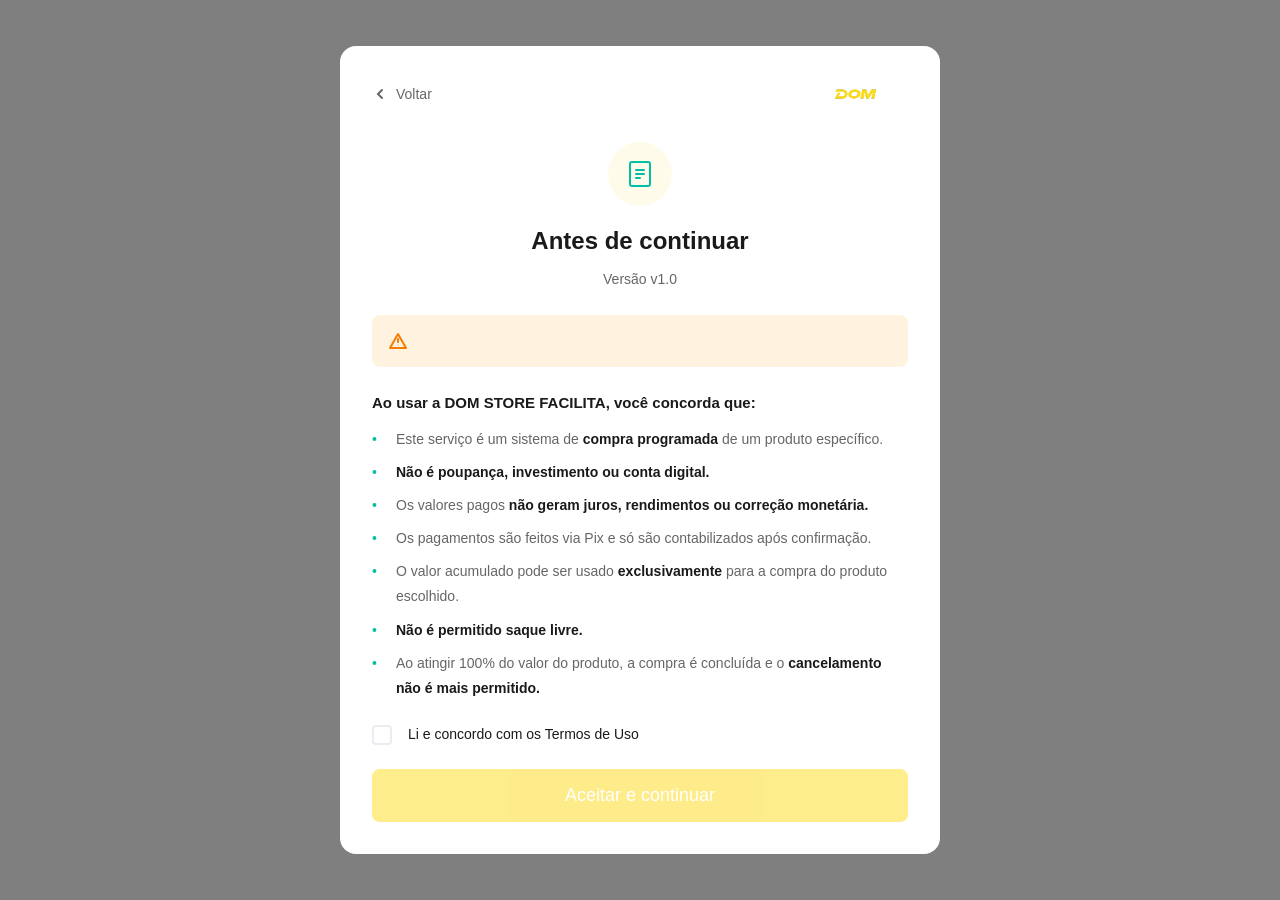
==== dom-store-mvp/aceitar-termos.html @ 8611403c "Iphone" ====
<!DOCTYPE html>
<html lang="pt-BR">
<head>
    <meta charset="UTF-8">
        <meta name="viewport" content="width=device-width, initial-scale=1.0, viewport-fit=cover">
    <meta name="description" content="Conquiste seu iPhone dos sonhos com pagamentos flexíveis via Pix - DOM STORE FACILITA">
    
    <!-- PWA Meta Tags -->
    <meta name="theme-color" content="#FEDB19">
    <meta name="mobile-web-app-capable" content="yes">
    <meta name="apple-mobile-web-app-capable" content="yes">
    <meta name="apple-mobile-web-app-status-bar-style" content="black-translucent">
    <meta name="apple-mobile-web-app-title" content="DOM STORE FACILITA">
    
    <!-- Manifest -->
    <link rel="manifest" href="./manifest.json">
    
    <!-- Icons -->
    <link rel="icon" type="image/png" sizes="32x32" href="./assets/logo-dom-novo.png">
    <link rel="apple-touch-icon" href="./assets/logo-dom-novo.png">

    <title>Aceitar Termos - DOM STORE FACILITA</title>
    <link rel="stylesheet" href="css/global.css">
    <link rel="stylesheet" href="css/logo.css">
    <link rel="stylesheet" href="css/auth.css">
    <link rel="stylesheet" href="css/responsive.css">
</head>
<body>
    <!-- Modal de Aceitar Termos -->
    <div class="modal-overlay">
        <div class="modal" style="max-width: 600px;">
            <div class="modal-header" style="border-bottom: none; padding-bottom: 0;">
                <a href="escolher-iphone.html" style="display: flex; align-items: center; gap: 8px; color: #666; font-size: 14px;">
                    <svg width="16" height="16" viewBox="0 0 16 16" fill="none">
                        <path d="M10 12L6 8L10 4" stroke="currentColor" stroke-width="2" stroke-linecap="round"/>
                    </svg>
                    Voltar
                </a>
                <div style="flex: 1;"></div>
                <div class="logo"><img src="assets/logo-dom-novo.png" alt="DOM STORE FACILITA" style="height: 32px;"></div>
            </div>
            <div class="modal-body">
                <div style="text-align: center; margin-bottom: 24px;">
                    <div class="auth-icon" style="margin: 0 auto 16px;">
                        <svg width="32" height="32" viewBox="0 0 32 32" fill="none">
                            <rect x="6" y="4" width="20" height="24" rx="2" stroke="#00BFA5" stroke-width="2"/>
                            <path d="M12 12H20M12 16H20M12 20H16" stroke="#00BFA5" stroke-width="2" stroke-linecap="round"/>
                        </svg>
                    </div>
                    <h2 style="font-size: 24px; font-weight: 700; margin-bottom: 8px;">Antes de continuar</h2>
                    <p style="color: #666; font-size: 14px;">Versão v1.0</p>
                </div>

                <div class="alert alert-warning" style="margin-bottom: 24px;">
                    <svg width="20" height="20" viewBox="0 0 20 20" fill="none">
                        <path d="M10 3L2 17H18L10 3Z" stroke="currentColor" stroke-width="2" stroke-linejoin="round"/>
                        <path d="M10 8V11" stroke="currentColor" stroke-width="2" stroke-linecap="round"/>
                        <circle cx="10" cy="14" r="0.5" fill="currentColor"/>
                    </svg>
                    <span style="font-size: 13px;"></span>
                </div>

                <div style="margin-bottom: 24px;">
                    <p style="font-weight: 600; margin-bottom: 12px; font-size: 15px;">Ao usar a DOM STORE FACILITA, você concorda que:</p>
                    <ul style="list-style: none; padding: 0; font-size: 14px; color: #666; line-height: 1.8;">
                        <li style="margin-bottom: 8px; padding-left: 24px; position: relative;">
                            <span style="position: absolute; left: 0; color: #00BFA5;">•</span>
                            Este serviço é um sistema de <strong style="color: #1A1A1A;">compra programada</strong> de um produto específico.
                        </li>
                        <li style="margin-bottom: 8px; padding-left: 24px; position: relative;">
                            <span style="position: absolute; left: 0; color: #00BFA5;">•</span>
                            <strong style="color: #1A1A1A;">Não é poupança, investimento ou conta digital.</strong>
                        </li>
                        <li style="margin-bottom: 8px; padding-left: 24px; position: relative;">
                            <span style="position: absolute; left: 0; color: #00BFA5;">•</span>
                            Os valores pagos <strong style="color: #1A1A1A;">não geram juros, rendimentos ou correção monetária.</strong>
                        </li>
                        <li style="margin-bottom: 8px; padding-left: 24px; position: relative;">
                            <span style="position: absolute; left: 0; color: #00BFA5;">•</span>
                            Os pagamentos são feitos via Pix e só são contabilizados após confirmação.
                        </li>
                        <li style="margin-bottom: 8px; padding-left: 24px; position: relative;">
                            <span style="position: absolute; left: 0; color: #00BFA5;">•</span>
                            O valor acumulado pode ser usado <strong style="color: #1A1A1A;">exclusivamente</strong> para a compra do produto escolhido.
                        </li>
                        <li style="margin-bottom: 8px; padding-left: 24px; position: relative;">
                            <span style="position: absolute; left: 0; color: #00BFA5;">•</span>
                            <strong style="color: #1A1A1A;">Não é permitido saque livre.</strong>
                        </li>
                        <li style="padding-left: 24px; position: relative;">
                            <span style="position: absolute; left: 0; color: #00BFA5;">•</span>
                            Ao atingir 100% do valor do produto, a compra é concluída e o <strong style="color: #1A1A1A;">cancelamento não é mais permitido.</strong>
                        </li>
                    </ul>
                </div>

                <label class="checkbox-container" style="margin-bottom: 24px;">
                    <input type="checkbox" id="aceitar-termos" class="checkbox">
                    <span class="checkbox-label" style="color: #1A1A1A; font-size: 14px;">
                        Li e concordo com os Termos de Uso
                    </span>
                </label>

                <button id="btn-aceitar" class="btn btn-primary btn-large" style="width: 100%;" disabled>
                    Aceitar e continuar
                </button>
            </div>
        </div>
    </div>

            <script src="./js/pwa-register.js"></script>
    <script src="/js/pwa-register.js"></script>
    <script src="js/utils.js"></script>
    <script>
        const checkbox = document.getElementById('aceitar-termos');
        const btnAceitar = document.getElementById('btn-aceitar');

        // Habilita botão quando checkbox é marcado
        checkbox.addEventListener('change', function() {
            btnAceitar.disabled = !this.checked;
        });

        // Aceita termos e vai para dashboard
        btnAceitar.addEventListener('click', function() {
            const objetivoAtivo = obterLocal('objetivoAtivo');
            
            if (!objetivoAtivo) {
                mostrarToast('Erro: objetivo não encontrado', 'error');
                window.location.href = 'escolher-iphone.html';
                return;
            }

            // Marca que aceitou os termos
            objetivoAtivo.termosAceitos = true;
            objetivoAtivo.dataAceiteTermos = new Date().toISOString();
            salvarLocal('objetivoAtivo', objetivoAtivo);

            // Mostra toast e redireciona
            mostrarToast('Termos aceitos! Redirecionando...', 'success');
            setTimeout(() => {
                window.location.href = 'dashboard.html';
            }, 1000);
        });
    </script>
</body>
</html>
---- dom-store-mvp/css/global.css ----
/**
 * ZENTRA - Estilos Globais
 * 
 * Este arquivo contém:
 * - Variáveis CSS (cores, fontes, espaçamentos)
 * - Reset CSS
 * - Estilos de componentes reutilizáveis (botões, badges, etc)
 * - Utilitários
 */

/* ========== VARIÁVEIS CSS ========== */
:root {
    /* Cores principais - DOM Store */
    --color-primary: #FEDB19;
    --color-primary-dark: #E5C300;
    --color-primary-light: #FFFBEA;
    
    /* Cores de texto */
    --color-text-primary: #1A1A1A;
    --color-text-secondary: #666666;
    --color-text-tertiary: #999999;
    
    /* Cores de fundo */
    --color-bg-primary: #FFFFFF;
    --color-bg-secondary: #F5F7FA;
    --color-bg-tertiary: #E8EDF2;
    
    /* Cores de feedback */
    --color-success: #FEDB19;
    --color-error: #F44336;
    --color-warning: #FF9800;
    --color-info: #2196F3;
    
    /* Fontes */
    --font-family: -apple-system, BlinkMacSystemFont, 'Segoe UI', 'Roboto', 'Oxygen', 'Ubuntu', 'Cantarell', 'Fira Sans', 'Droid Sans', 'Helvetica Neue', sans-serif;
    
    /* Tamanhos de fonte */
    --font-size-xs: 0.75rem;    /* 12px */
    --font-size-sm: 0.875rem;   /* 14px */
    --font-size-base: 1rem;     /* 16px */
    --font-size-lg: 1.125rem;   /* 18px */
    --font-size-xl: 1.25rem;    /* 20px */
    --font-size-2xl: 1.5rem;    /* 24px */
    --font-size-3xl: 2rem;      /* 32px */
    --font-size-4xl: 2.5rem;    /* 40px */
    --font-size-5xl: 3rem;      /* 48px */
    
    /* Pesos de fonte */
    --font-weight-normal: 400;
    --font-weight-medium: 500;
    --font-weight-semibold: 600;
    --font-weight-bold: 700;
    
    /* Espaçamentos */
    --spacing-xs: 0.25rem;   /* 4px */
    --spacing-sm: 0.5rem;    /* 8px */
    --spacing-md: 1rem;      /* 16px */
    --spacing-lg: 1.5rem;    /* 24px */
    --spacing-xl: 2rem;      /* 32px */
    --spacing-2xl: 3rem;     /* 48px */
    --spacing-3xl: 4rem;     /* 64px */
    
    /* Border radius */
    --radius-sm: 4px;
    --radius-md: 8px;
    --radius-lg: 12px;
    --radius-xl: 16px;
    --radius-full: 9999px;
    
    /* Sombras */
    --shadow-sm: 0 1px 2px rgba(0, 0, 0, 0.05);
    --shadow-md: 0 4px 6px rgba(0, 0, 0, 0.07);
    --shadow-lg: 0 10px 15px rgba(0, 0, 0, 0.1);
    --shadow-xl: 0 20px 25px rgba(0, 0, 0, 0.15);
    
    /* Transitions */
    --transition-fast: 150ms ease;
    --transition-base: 250ms ease;
    --transition-slow: 350ms ease;
}

/* ========== RESET CSS ========== */
* {
    margin: 0;
    padding: 0;
    box-sizing: border-box;
}

html {
    font-size: 16px;
    -webkit-font-smoothing: antialiased;
    -moz-osx-font-smoothing: grayscale;
}

body {
    font-family: var(--font-family);
    font-size: var(--font-size-base);
    line-height: 1.6;
    color: var(--color-text-primary);
    background-color: var(--color-bg-primary);
}

a {
    text-decoration: none;
    color: inherit;
}

img {
    max-width: 100%;
    display: block;
}

button {
    font-family: inherit;
    cursor: pointer;
    border: none;
    background: none;
}

input,
textarea,
select {
    font-family: inherit;
    font-size: inherit;
}

/* ========== CONTAINER ========== */
.container {
    width: 100%;
    max-width: 1200px;
    margin: 0 auto;
    padding: 0 var(--spacing-lg);
}

/* ========== BOTÕES ========== */
.btn {
    display: inline-flex;
    align-items: center;
    justify-content: center;
    gap: var(--spacing-sm);
    padding: var(--spacing-sm) var(--spacing-lg);
    border-radius: var(--radius-md);
    font-weight: var(--font-weight-medium);
    font-size: var(--font-size-base);
    transition: all var(--transition-base);
    white-space: nowrap;
}

.btn-primary {
    background-color: var(--color-primary);
    color: white;
}

.btn-primary:hover {
    background-color: var(--color-primary-dark);
    transform: translateY(-1px);
    box-shadow: var(--shadow-md);
}

.btn-secondary {
    background-color: transparent;
    color: var(--color-primary);
    border: 2px solid var(--color-primary);
}

.btn-secondary:hover {
    background-color: var(--color-primary-light);
}

.btn-large {
    padding: var(--spacing-md) var(--spacing-xl);
    font-size: var(--font-size-lg);
}

.btn:disabled {
    opacity: 0.5;
    cursor: not-allowed;
}

/* ========== BADGES ========== */
.badge {
    display: inline-flex;
    align-items: center;
    gap: var(--spacing-xs);
    padding: var(--spacing-xs) var(--spacing-md);
    background-color: var(--color-primary-light);
    color: var(--color-primary);
    border-radius: var(--radius-full);
    font-size: var(--font-size-sm);
    font-weight: var(--font-weight-medium);
}

/* ========== INPUTS ========== */
.input-group {
    display: flex;
    flex-direction: column;
    gap: var(--spacing-sm);
}

.input-label {
    font-size: var(--font-size-sm);
    font-weight: var(--font-weight-medium);
    color: var(--color-text-primary);
}

.input {
    padding: var(--spacing-md);
    border: 2px solid var(--color-bg-tertiary);
    border-radius: var(--radius-md);
    font-size: var(--font-size-base);
    transition: border-color var(--transition-base);
}

.input:focus {
    outline: none;
    border-color: var(--color-primary);
}

.input.error {
    border-color: var(--color-error);
}

.input-error-message {
    font-size: var(--font-size-sm);
    color: var(--color-error);
    display: flex;
    align-items: center;
    gap: var(--spacing-xs);
}

/* ========== CHECKBOX ========== */
.checkbox-container {
    display: flex;
    align-items: flex-start;
    gap: var(--spacing-md);
    cursor: pointer;
}

.checkbox {
    width: 20px;
    height: 20px;
    border: 2px solid var(--color-bg-tertiary);
    border-radius: var(--radius-sm);
    cursor: pointer;
    transition: all var(--transition-base);
}

.checkbox:checked {
    background-color: var(--color-primary);
    border-color: var(--color-primary);
}

/* ========== CARDS ========== */
.card {
    background-color: var(--color-bg-primary);
    border-radius: var(--radius-xl);
    padding: var(--spacing-xl);
    box-shadow: var(--shadow-sm);
}

/* ========== LOADING ========== */
.loading-spinner {
    display: inline-block;
    width: 20px;
    height: 20px;
    border: 3px solid rgba(255, 255, 255, 0.3);
    border-radius: 50%;
    border-top-color: white;
    animation: spinner 0.6s linear infinite;
}

@keyframes spinner {
    to {
        transform: rotate(360deg);
    }
}

/* ========== ALERT ========== */
.alert {
    padding: var(--spacing-md);
    border-radius: var(--radius-md);
    display: flex;
    align-items: center;
    gap: var(--spacing-md);
}

.alert-info {
    background-color: #E3F2FD;
    color: #1976D2;
}

.alert-warning {
    background-color: #FFF3E0;
    color: #F57C00;
}

.alert-error {
    background-color: #FFEBEE;
    color: #D32F2F;
}

.alert-success {
    background-color: var(--color-primary-light);
    color: var(--color-primary-dark);
}

/* ========== MODAL ========== */
.modal-overlay {
    position: fixed;
    top: 0;
    left: 0;
    right: 0;
    bottom: 0;
    background-color: rgba(0, 0, 0, 0.5);
    display: flex;
    align-items: center;
    justify-content: center;
    z-index: 1000;
    padding: var(--spacing-lg);
}

.modal {
    background-color: white;
    border-radius: var(--radius-xl);
    max-width: 500px;
    width: 100%;
    max-height: 90vh;
    overflow-y: auto;
    position: relative;
}

.modal-header {
    padding: var(--spacing-xl);
    border-bottom: 1px solid var(--color-bg-tertiary);
    display: flex;
    align-items: center;
    justify-content: space-between;
}

.modal-body {
    padding: var(--spacing-xl);
}

.modal-footer {
    padding: var(--spacing-xl);
    border-top: 1px solid var(--color-bg-tertiary);
    display: flex;
    gap: var(--spacing-md);
    justify-content: flex-end;
}

.modal-close {
    width: 32px;
    height: 32px;
    display: flex;
    align-items: center;
    justify-content: center;
    border-radius: 50%;
    transition: background-color var(--transition-base);
}

.modal-close:hover {
    background-color: var(--color-bg-secondary);
}

/* ========== UTILITIES ========== */
.text-center {
    text-align: center;
}

.text-primary {
    color: var(--color-primary);
}

.text-secondary {
    color: var(--color-text-secondary);
}

.mt-sm { margin-top: var(--spacing-sm); }
.mt-md { margin-top: var(--spacing-md); }
.mt-lg { margin-top: var(--spacing-lg); }
.mt-xl { margin-top: var(--spacing-xl); }

.mb-sm { margin-bottom: var(--spacing-sm); }
.mb-md { margin-bottom: var(--spacing-md); }
.mb-lg { margin-bottom: var(--spacing-lg); }
.mb-xl { margin-bottom: var(--spacing-xl); }

.hidden {
    display: none !important;
}

/* ========== RESPONSIVE ========== */
@media (max-width: 768px) {
    :root {
        --font-size-3xl: 1.75rem;
        --font-size-4xl: 2rem;
        --font-size-5xl: 2.25rem;
    }
    
    .container {
        padding: 0 var(--spacing-md);
    }
}
---- dom-store-mvp/css/logo.css ----
/**
 * DOM Store - Logo Component
 */

.logo {
    display: flex;
    align-items: center;
    gap: var(--spacing-sm);
}

.logo img {
    height: 32px;
    width: auto;
    object-fit: contain;
}

/* Logo maior para páginas específicas */
.logo-large img {
    height: 50px;
}

/* Logo extra grande para hero/auth */
.logo-hero img {
    height: 70px;
}

/* Logo pequeno para footer */
.logo-small img {
    height: 24px;
}

/* Versão inline sem gap */
.logo-inline {
    display: inline-flex;
    align-items: center;
}

/* Remove qualquer padding/margin extra */
.logo img, .auth-logo img {
    display: block;
    margin: 0;
    padding: 0;
}
---- dom-store-mvp/css/auth.css ----
/**
 * ZENTRA - Estilos de Autenticação
 * 
 * Estilos para páginas de login, criar conta e autenticação
 */

/* ========== AUTH CONTAINER ========== */
.auth-container {
    min-height: 100vh;
    display: flex;
    flex-direction: column;
    align-items: center;
    justify-content: center;
    background-color: var(--color-bg-secondary);
    padding: var(--spacing-xl);
}

.auth-logo {
    display: flex;
    align-items: center;
    gap: var(--spacing-sm);
    margin-bottom: var(--spacing-xl);
}

.auth-logo .logo-text {
    font-size: var(--font-size-xl);
    font-weight: var(--font-weight-bold);
    color: var(--color-text-primary);
}

/* ========== AUTH CARD ========== */
.auth-card {
    background-color: white;
    border-radius: var(--radius-xl);
    padding: var(--spacing-2xl);
    width: 100%;
    max-width: 480px;
    box-shadow: var(--shadow-lg);
}

.auth-header {
    text-align: center;
    margin-bottom: var(--spacing-xl);
}

.auth-icon {
    width: 64px;
    height: 64px;
    background-color: var(--color-primary-light);
    border-radius: 50%;
    display: flex;
    align-items: center;
    justify-content: center;
    margin: 0 auto var(--spacing-lg);
}

.auth-title {
    font-size: var(--font-size-3xl);
    font-weight: var(--font-weight-bold);
    color: var(--color-text-primary);
    margin-bottom: var(--spacing-sm);
}

.auth-subtitle {
    font-size: var(--font-size-base);
    color: var(--color-text-secondary);
}

/* ========== AUTH FORM ========== */
.auth-form {
    display: flex;
    flex-direction: column;
    gap: var(--spacing-lg);
}

.input-row {
    display: grid;
    grid-template-columns: 100px 1fr;
    gap: var(--spacing-md);
}

.input-helper {
    font-size: var(--font-size-xs);
    color: var(--color-text-tertiary);
}

/* Password Input */
.password-input {
    position: relative;
}

.password-input .input {
    padding-right: 48px;
}

.password-toggle {
    position: absolute;
    right: var(--spacing-md);
    top: 50%;
    transform: translateY(-50%);
    background: none;
    border: none;
    cursor: pointer;
    display: flex;
    align-items: center;
    justify-content: center;
    padding: var(--spacing-xs);
    border-radius: var(--radius-sm);
    transition: background-color var(--transition-base);
}

.password-toggle:hover {
    background-color: var(--color-bg-secondary);
}

/* ========== TERMS BOX ========== */
.terms-box {
    border: 1px solid var(--color-bg-tertiary);
    border-radius: var(--radius-md);
    overflow: hidden;
}

.terms-header {
    background-color: #FFF3E0;
    padding: var(--spacing-md);
    border-bottom: 1px solid var(--color-bg-tertiary);
}

.terms-version {
    font-size: var(--font-size-sm);
    font-weight: var(--font-weight-medium);
    color: var(--color-text-primary);
}

.terms-content {
    padding: var(--spacing-lg);
    max-height: 300px;
    overflow-y: auto;
    font-size: var(--font-size-sm);
    color: var(--color-text-secondary);
    line-height: 1.6;
}

.terms-content p {
    margin-bottom: var(--spacing-md);
}

.terms-content ul {
    list-style: none;
    padding-left: 0;
}

.terms-content li {
    margin-bottom: var(--spacing-sm);
    padding-left: var(--spacing-lg);
    position: relative;
}

.terms-content li::before {
    content: '•';
    position: absolute;
    left: 0;
    color: var(--color-primary);
}

.terms-content strong {
    color: var(--color-text-primary);
    font-weight: var(--font-weight-semibold);
}

/* ========== CHECKBOX ========== */
.checkbox-container {
    display: flex;
    align-items: flex-start;
    gap: var(--spacing-md);
    cursor: pointer;
    user-select: none;
}

.checkbox {
    min-width: 20px;
    height: 20px;
    border: 2px solid var(--color-bg-tertiary);
    border-radius: var(--radius-sm);
    cursor: pointer;
    transition: all var(--transition-base);
    appearance: none;
    position: relative;
}

.checkbox:checked {
    background-color: var(--color-primary);
    border-color: var(--color-primary);
}

.checkbox:checked::after {
    content: '';
    position: absolute;
    left: 5px;
    top: 2px;
    width: 5px;
    height: 10px;
    border: solid white;
    border-width: 0 2px 2px 0;
    transform: rotate(45deg);
}

.checkbox-label {
    font-size: var(--font-size-sm);
    color: var(--color-text-secondary);
    line-height: 1.4;
}

/* ========== AUTH FOOTER ========== */
.auth-footer-text {
    text-align: center;
    font-size: var(--font-size-sm);
    color: var(--color-text-secondary);
}

.auth-link {
    color: var(--color-primary);
    font-weight: var(--font-weight-medium);
    text-decoration: none;
    transition: color var(--transition-base);
}

.auth-link:hover {
    color: var(--color-primary-dark);
    text-decoration: underline;
}

.auth-footer-link {
    display: flex;
    align-items: center;
    justify-content: center;
    gap: var(--spacing-sm);
    font-size: var(--font-size-sm);
    color: var(--color-primary);
    font-weight: var(--font-weight-medium);
    transition: opacity var(--transition-base);
}

.auth-footer-link:hover {
    opacity: 0.8;
}

/* ========== RESPONSIVE ========== */
@media (max-width: 768px) {
    .auth-container {
        padding: var(--spacing-md);
    }
    
    .auth-card {
        padding: var(--spacing-xl);
    }
    
    .auth-title {
        font-size: var(--font-size-2xl);
    }
    
    .input-row {
        grid-template-columns: 80px 1fr;
    }
}
---- dom-store-mvp/css/responsive.css ----
/**
 * DOM Store - Responsividade e Mobile-First
 */

/* ========== VARIÁVEIS MOBILE ========== */
:root {
    --mobile-padding: 16px;
    --mobile-spacing: 12px;
    --safe-area-inset-top: env(safe-area-inset-top);
    --safe-area-inset-bottom: env(safe-area-inset-bottom);
}

/* ========== PWA MODE ========== */
body.pwa-mode {
    padding-top: var(--safe-area-inset-top);
    padding-bottom: var(--safe-area-inset-bottom);
}

/* ========== MOBILE TOUCH ========== */
@media (hover: none) and (pointer: coarse) {
    /* Aumenta área de toque em botões */
    .btn, button, a {
        min-height: 44px;
        padding: 12px 20px;
    }
    
    /* Remove hover states em mobile */
    .btn:hover,
    button:hover {
        transform: none;
    }
    
    /* Feedback tátil */
    .btn:active,
    button:active {
        transform: scale(0.97);
        opacity: 0.9;
    }
}

/* ========== MOBILE ESPECÍFICO ========== */
@media (max-width: 768px) {
    /* Containers */
    .container {
        padding: 0 var(--mobile-padding);
        max-width: 100%;
    }
    
    /* Headers */
    .header {
        padding: var(--mobile-spacing) var(--mobile-padding);
        position: sticky;
        top: 0;
        z-index: 100;
        background: white;
        box-shadow: 0 2px 8px rgba(0,0,0,0.05);
    }
    
    .header .container {
        padding: 0;
    }
    
    /* Logo mobile */
    .logo img {
        height: 28px !important;
    }
    
    /* Navegação mobile */
    .nav {
        gap: 8px;
    }
    
    .nav-link {
        font-size: 14px;
        padding: 8px 12px;
    }
    
    .btn {
        font-size: 14px;
        padding: 10px 16px;
    }
    
    /* Hero Section Mobile */
    .hero {
        padding: var(--spacing-xl) 0;
    }
    
    .hero-content {
        flex-direction: column;
        gap: var(--spacing-xl);
    }
    
    .hero-text {
        text-align: center;
    }
    
    .hero-title {
        font-size: 32px;
        line-height: 1.2;
    }
    
    .hero-description {
        font-size: 16px;
    }
    
    .hero-buttons {
        flex-direction: column;
        width: 100%;
    }
    
    .hero-buttons .btn {
        width: 100%;
        justify-content: center;
    }
    
    .hero-features {
        flex-direction: column;
        gap: var(--spacing-sm);
    }
    
    /* Cards Mobile */
    .card {
        padding: var(--spacing-lg);
        border-radius: var(--radius-lg);
    }
    
    /* Dashboard Mobile */
    .dashboard-header {
        flex-direction: column;
        gap: var(--spacing-md);
        text-align: center;
    }
    
    .progress-section {
        padding: var(--spacing-lg);
    }
    
    .progress-circle {
        width: 200px;
        height: 200px;
    }
    
    .progress-info {
        flex-direction: column;
        gap: var(--spacing-lg);
    }
    
    .info-item {
        width: 100%;
        text-align: center;
    }
    
    /* Marcos de progresso mobile */
    .marcos {
        gap: 12px;
        overflow-x: auto;
        padding-bottom: var(--spacing-sm);
        -webkit-overflow-scrolling: touch;
    }
    
    .marco {
        flex: 0 0 auto;
        width: 60px;
    }
    
    /* Histórico mobile */
    .historico-item {
        padding: var(--spacing-md);
    }
    
    /* Modais Mobile */
    .modal {
        margin: 0;
        max-width: 100%;
        max-height: 100%;
        width: 100%;
        height: 100%;
        border-radius: 0;
        display: flex;
        flex-direction: column;
    }
    
    .modal-body {
        flex: 1;
        overflow-y: auto;
        -webkit-overflow-scrolling: touch;
    }
    
    .modal-footer {
        flex-direction: column;
        gap: var(--spacing-sm);
        padding: var(--mobile-padding);
    }
    
    .modal-footer .btn {
        width: 100%;
    }
    
    /* Modal de cancelamento mobile */
    .modal-cancelamento {
        max-width: 100%;
        height: 100vh;
    }
    
    .modal-cancelamento .modal-header {
        position: sticky;
        top: 0;
        z-index: 10;
    }
    
    .modal-cancelamento .modal-footer {
        position: sticky;
        bottom: 0;
        background: white;
        box-shadow: 0 -2px 8px rgba(0,0,0,0.1);
    }
    
    /* Escolher iPhone Mobile */
    .iphones-grid {
        grid-template-columns: 1fr;
        gap: var(--spacing-md);
    }
    
    .iphone-card {
        padding: var(--spacing-lg);
    }
    
    /* Depositar Mobile */
    .depositar-container {
        padding: var(--mobile-padding);
    }
    
    .valores-rapidos {
        grid-template-columns: repeat(2, 1fr);
        gap: var(--spacing-sm);
    }
    
    .valor-rapido {
        padding: var(--spacing-md);
        font-size: 18px;
    }
    
    /* Footer Mobile */
    .footer {
        padding: var(--spacing-xl) var(--mobile-padding);
    }
    
    .footer-content {
        flex-direction: column;
        gap: var(--spacing-md);
        text-align: center;
    }
    
    .footer-links {
        flex-direction: column;
        gap: var(--spacing-sm);
    }
    
    /* Botão flutuante mobile */
    .btn-float {
        bottom: calc(var(--mobile-padding) + var(--safe-area-inset-bottom));
        right: var(--mobile-padding);
        left: var(--mobile-padding);
        width: calc(100% - 2 * var(--mobile-padding));
        border-radius: 50px;
    }
    
    /* Forms Mobile */
    .input,
    .select,
    textarea {
        font-size: 16px; /* Evita zoom no iOS */
        padding: 14px 16px;
    }
    
    /* Auth pages mobile */
    .auth-container {
        padding: var(--mobile-padding);
        min-height: 100vh;
    }
    
    .auth-card {
        padding: var(--spacing-xl) var(--mobile-padding);
    }
    
    .auth-logo img {
        height: 60px !important;
    }
}

/* ========== TABLET ========== */
@media (min-width: 769px) and (max-width: 1024px) {
    .container {
        max-width: 720px;
    }
    
    .iphones-grid {
        grid-template-columns: repeat(2, 1fr);
    }
}

/* ========== LANDSCAPE MOBILE ========== */
@media (max-width: 768px) and (orientation: landscape) {
    .hero {
        padding: var(--spacing-lg) 0;
    }
    
    .hero-title {
        font-size: 28px;
    }
    
    .modal {
        max-height: 100vh;
    }
    
    .progress-circle {
        width: 150px;
        height: 150px;
    }
}

/* ========== SCROLL SUAVE ========== */
html {
    scroll-behavior: smooth;
}

/* ========== NOTCH E SAFE AREAS (iPhone X+) ========== */
@supports (padding: max(0px)) {
    body {
        padding-left: max(0px, env(safe-area-inset-left));
        padding-right: max(0px, env(safe-area-inset-right));
    }
    
    .header {
        padding-top: max(12px, env(safe-area-inset-top));
    }
    
    .footer {
        padding-bottom: max(20px, env(safe-area-inset-bottom));
    }
}

/* ========== PERFORMANCE ========== */
* {
    -webkit-tap-highlight-color: transparent;
    -webkit-touch-callout: none;
}

img {
    -webkit-user-drag: none;
}

/* Smooth scrolling em mobile */
.modal-body,
.historico-lista {
    -webkit-overflow-scrolling: touch;
}

/* ========== ACESSIBILIDADE ========== */
@media (prefers-reduced-motion: reduce) {
    * {
        animation-duration: 0.01ms !important;
        animation-iteration-count: 1 !important;
        transition-duration: 0.01ms !important;
    }
}

/* ========== DARK MODE (futuro) ========== */
@media (prefers-color-scheme: dark) {
    /* Implementar futuramente */
}
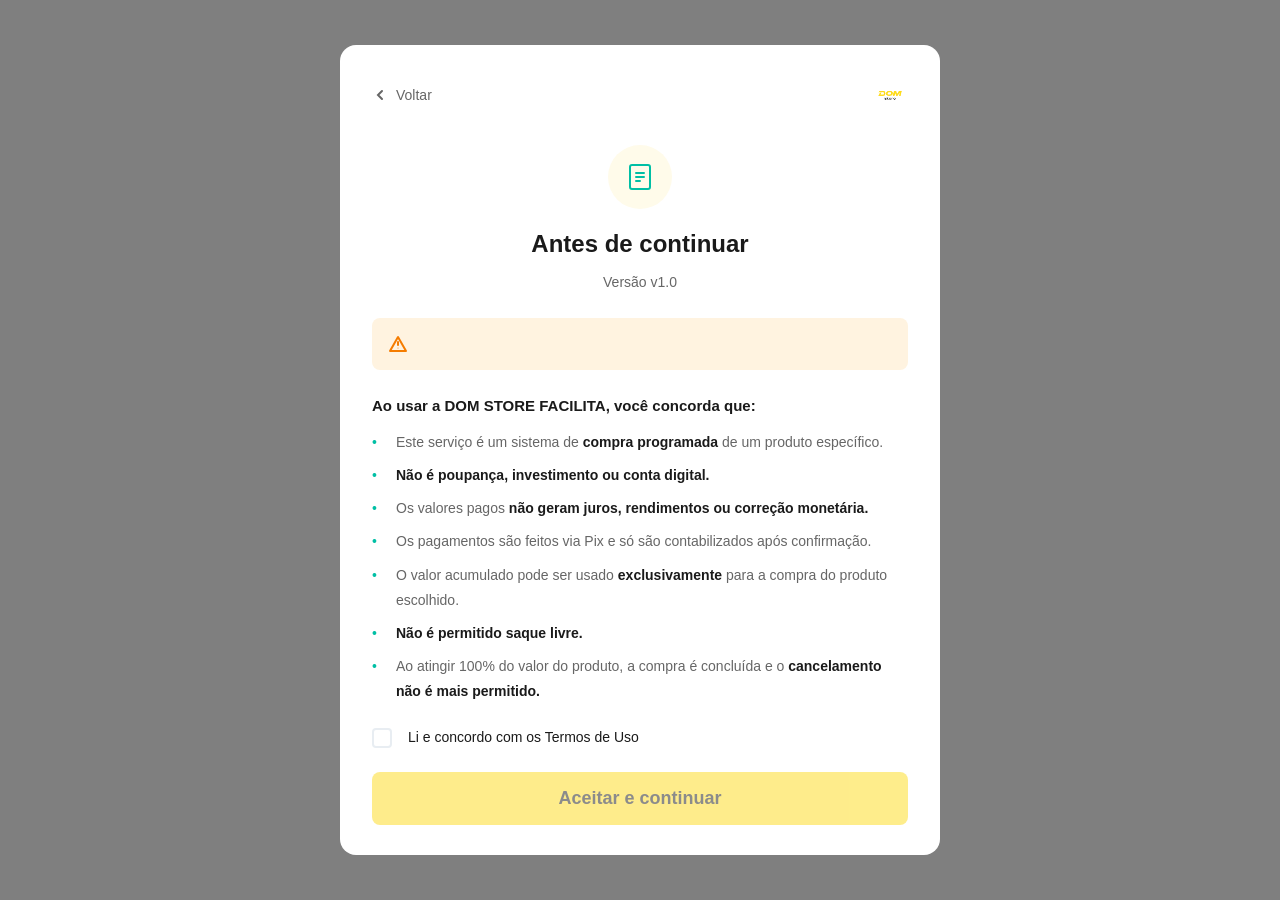
==== commit 1d21f2c1: "att" ====
--- a/dom-store-mvp/aceitar-termos.html
+++ b/dom-store-mvp/aceitar-termos.html
@@ -16,8 +16,8 @@
     <link rel="manifest" href="./manifest.json">
     
     <!-- Icons -->
-    <link rel="icon" type="image/png" sizes="32x32" href="./assets/logo-dom-novo.png">
-    <link rel="apple-touch-icon" href="./assets/logo-dom-novo.png">
+    <link rel="icon" type="image/png" sizes="32x32" href="./assets/logo-dom-store-v1.png">
+    <link rel="apple-touch-icon" href="./assets/logo-dom-store-v1.png">
 
     <title>Aceitar Termos - DOM STORE FACILITA</title>
     <link rel="stylesheet" href="css/global.css">
@@ -37,7 +37,7 @@
                     Voltar
                 </a>
                 <div style="flex: 1;"></div>
-                <div class="logo"><img src="assets/logo-dom-novo.png" alt="DOM STORE FACILITA" style="height: 32px;"></div>
+                <div class="logo"><img src="assets/logo-dom-store-v1.png" alt="DOM STORE FACILITA"></div>
             </div>
             <div class="modal-body">
                 <div style="text-align: center; margin-bottom: 24px;">
--- a/dom-store-mvp/css/global.css
+++ b/dom-store-mvp/css/global.css
@@ -148,7 +148,8 @@
 
 .btn-primary {
     background-color: var(--color-primary);
-    color: white;
+    color: #1A1A1A;
+    font-weight: var(--font-weight-bold);
 }
 
 .btn-primary:hover {
--- a/dom-store-mvp/css/logo.css
+++ b/dom-store-mvp/css/logo.css
@@ -6,10 +6,11 @@
     display: flex;
     align-items: center;
     gap: var(--spacing-sm);
+    flex-shrink: 0;
 }
 
 .logo img {
-    height: 32px;
+    height: 36px;
     width: auto;
     object-fit: contain;
 }
@@ -41,3 +42,14 @@
     margin: 0;
     padding: 0;
 }
+
+/* Ajuste mobile */
+@media (max-width: 768px) {
+    .logo img {
+        height: 30px !important;
+    }
+
+    .auth-logo img {
+        height: 54px !important;
+    }
+}
--- a/dom-store-mvp/css/responsive.css
+++ b/dom-store-mvp/css/responsive.css
@@ -84,38 +84,44 @@
     .hero {
         padding: var(--spacing-xl) 0;
     }
-    
+
     .hero-content {
-        flex-direction: column;
+        grid-template-columns: 1fr;
         gap: var(--spacing-xl);
-    }
-    
+        text-align: center;
+    }
+
+    .hero-image {
+        display: none;
+    }
+
     .hero-text {
         text-align: center;
     }
-    
+
     .hero-title {
-        font-size: 32px;
-        line-height: 1.2;
-    }
-    
+        font-size: 28px;
+        line-height: 1.25;
+    }
+
     .hero-description {
-        font-size: 16px;
-    }
-    
+        font-size: 15px;
+    }
+
     .hero-buttons {
         flex-direction: column;
         width: 100%;
     }
-    
+
     .hero-buttons .btn {
         width: 100%;
         justify-content: center;
     }
-    
+
     .hero-features {
         flex-direction: column;
         gap: var(--spacing-sm);
+        align-items: center;
     }
     
     /* Cards Mobile */
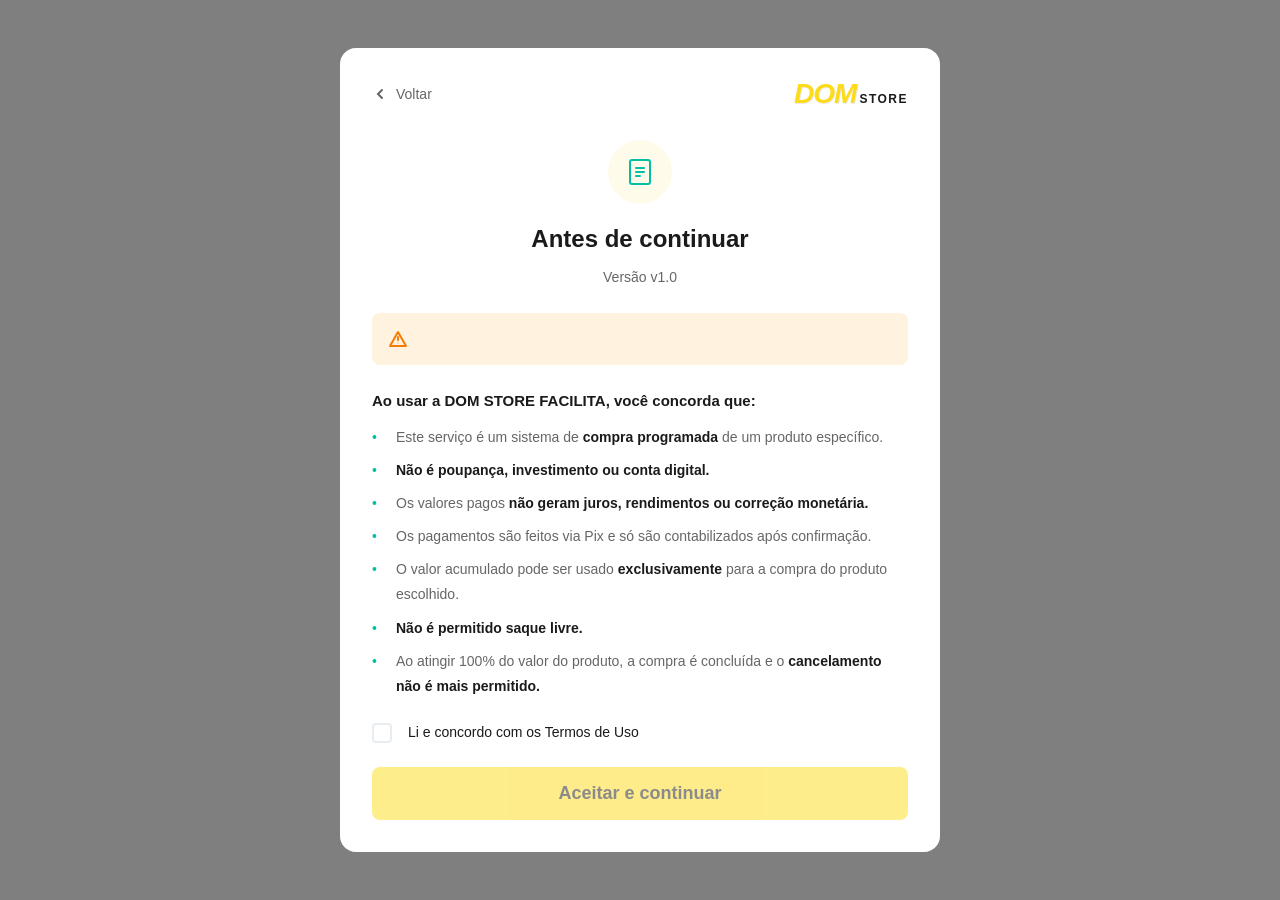
==== commit 9c6eb2fa: "fix: substituir logo PNG por logo CSS text PNG tinha muito whitespace causando logo invisível. Novo " ====
--- a/dom-store-mvp/aceitar-termos.html
+++ b/dom-store-mvp/aceitar-termos.html
@@ -37,7 +37,7 @@
                     Voltar
                 </a>
                 <div style="flex: 1;"></div>
-                <div class="logo"><img src="assets/logo-dom-store-v1.png" alt="DOM STORE FACILITA"></div>
+                <div class="logo"><span class="logo-dom">DOM</span><span class="logo-store">Store</span></div>
             </div>
             <div class="modal-body">
                 <div style="text-align: center; margin-bottom: 24px;">
@@ -109,7 +109,7 @@
     </div>
 
             <script src="./js/pwa-register.js"></script>
-    <script src="/js/pwa-register.js"></script>
+    <script src="js/pwa-register.js"></script>
     <script src="js/utils.js"></script>
     <script>
         const checkbox = document.getElementById('aceitar-termos');
--- a/dom-store-mvp/css/logo.css
+++ b/dom-store-mvp/css/logo.css
@@ -1,55 +1,68 @@
 /**
- * DOM Store - Logo Component
+ * DOM Store - Logo Component (CSS Text Logo)
+ * Resolve o problema de whitespace do PNG
  */
 
 .logo {
     display: flex;
-    align-items: center;
-    gap: var(--spacing-sm);
+    align-items: baseline;
+    gap: 0;
     flex-shrink: 0;
+    cursor: pointer;
+    text-decoration: none;
+    line-height: 1;
 }
 
-.logo img {
-    height: 36px;
-    width: auto;
-    object-fit: contain;
+.logo-dom {
+    font-size: 28px;
+    font-weight: 900;
+    font-style: italic;
+    color: #FEDB19;
+    letter-spacing: -1px;
+    font-family: -apple-system, BlinkMacSystemFont, 'Segoe UI', Arial, sans-serif;
+    line-height: 1;
+    text-shadow: 1px 1px 0 rgba(0,0,0,0.08);
 }
 
-/* Logo maior para páginas específicas */
-.logo-large img {
-    height: 50px;
+.logo-store {
+    font-size: 12px;
+    font-weight: 600;
+    color: #1A1A1A;
+    letter-spacing: 1.5px;
+    text-transform: uppercase;
+    font-family: -apple-system, BlinkMacSystemFont, 'Segoe UI', Arial, sans-serif;
+    margin-left: 3px;
+    align-self: flex-end;
+    padding-bottom: 3px;
 }
 
-/* Logo extra grande para hero/auth */
-.logo-hero img {
-    height: 70px;
+/* Versão maior para auth pages */
+.auth-logo .logo-dom {
+    font-size: 42px;
+}
+.auth-logo .logo-store {
+    font-size: 16px;
+    padding-bottom: 5px;
 }
 
-/* Logo pequeno para footer */
-.logo-small img {
-    height: 24px;
+/* Auth logo container */
+.auth-logo {
+    display: flex;
+    align-items: baseline;
+    gap: 0;
+    margin-bottom: var(--spacing-xl);
+    justify-content: center;
 }
 
-/* Versão inline sem gap */
-.logo-inline {
-    display: inline-flex;
-    align-items: center;
-}
-
-/* Remove qualquer padding/margin extra */
-.logo img, .auth-logo img {
-    display: block;
-    margin: 0;
-    padding: 0;
-}
-
-/* Ajuste mobile */
+/* Mobile - reduz um pouco */
 @media (max-width: 768px) {
-    .logo img {
-        height: 30px !important;
+    .logo-dom {
+        font-size: 24px;
     }
-
-    .auth-logo img {
-        height: 54px !important;
+    .logo-store {
+        font-size: 11px;
+    }
+    .auth-logo .logo-dom {
+        font-size: 36px;
     }
 }
